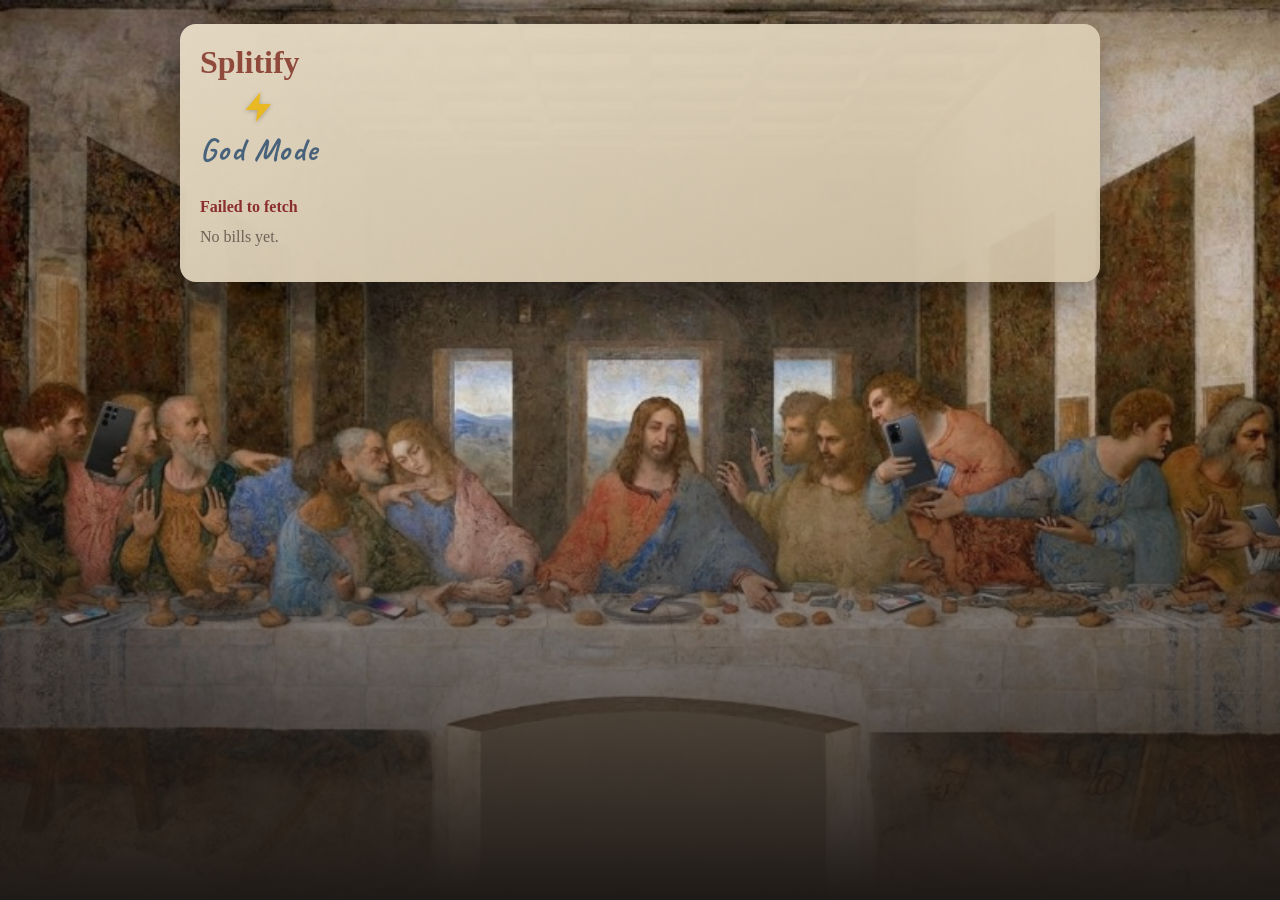
==== admin.html @ da6b7ed6 "god mode added" ====
<!DOCTYPE html>
<html lang="en">
<head>
  <meta charset="UTF-8">
  <meta name="viewport" content="width=device-width, initial-scale=1.0">
  <title>Splitify Admin</title>
  <link rel="preconnect" href="https://fonts.googleapis.com">
  <link rel="preconnect" href="https://fonts.gstatic.com" crossorigin>
  <link href="https://fonts.googleapis.com/css2?family=Caveat:wght@400;700&display=swap" rel="stylesheet">
  <link rel="stylesheet" href="assets/css/style.css">
</head>
<body>
  <div id="app" class="app app--admin">
    <div id="admin-root"></div>
  </div>
  <script src="assets/js/config/sheets-config.js"></script>
  <script src="assets/js/utils/working-indicator.js"></script>
  <script src="assets/js/utils/api.js"></script>
  <script src="assets/js/utils/formatters.js"></script>
  <script src="assets/js/pages/admin.js"></script>
  <script>
    (function () {
      if (typeof SplitifyAdminPage !== 'undefined') {
        SplitifyAdminPage.init(document.getElementById('admin-root'));
      }
    })();
  </script>
</body>
</html>
---- assets/css/style.css ----
:root {
  --bg: #1f1a17;
  --paper: #e8dcc6;
  --paper-dark: #d0c2a7;
  --accent: #8f4a3c;
  --accent-2: #49627b;
  --text: #2b2118;
  --muted: #6d6255;
  --error: #8b2e2e;
}

* { box-sizing: border-box; }
body {
  margin: 0;
  font-family: Georgia, "Times New Roman", serif;
  background: var(--bg);
  color: var(--text);
}

.app { min-height: 100vh; position: relative; padding: 24px 16px; }

/* Bill, uploader & admin: full-width mural background, soft fade into page bg at bottom */
.app--bill::before,
.app--uploader::before,
.app--admin::before {
  content: "";
  position: fixed;
  inset: 0;
  z-index: 0;
  pointer-events: none;
  background-image:
    linear-gradient(
      180deg,
      rgba(31, 26, 23, 0) 0%,
      rgba(31, 26, 23, 0) 38%,
      rgba(31, 26, 23, 0.55) 72%,
      var(--bg) 100%
    ),
    url("../images/last%20SupperMobiles.png");
  background-size: cover, cover;
  background-position: center top, center top;
  background-repeat: no-repeat;
}
.app--bill > *,
.app--uploader > *,
.app--admin > * {
  position: relative;
  z-index: 1;
}

/* Far Side–style handwritten caption (bill + uploader) */
.app--bill .bill-cartoon-caption,
.app--uploader .uploader-cartoon-caption {
  position: fixed;
  left: 50%;
  bottom: 18%;
  z-index: 0;
  width: min(36rem, calc(100% - 28px));
  margin: 0;
  padding: 0 14px;
  font-family: "Caveat", cursive;
  font-weight: 700;
  font-size: clamp(1.35rem, 3.2vw, 1.75rem);
  line-height: 1.4;
  text-align: center;
  color: rgba(250, 245, 232, 0.96);
  text-shadow:
    0 0 1px rgba(0, 0, 0, 0.5),
    0 2px 8px rgba(0, 0, 0, 0.35);
  transform: translateX(-50%) rotate(-0.6deg);
  letter-spacing: 0.03em;
}

/* Uploader: camera vs gallery (same pattern as theConfessional poweruser) */
.uploader-upload-actions {
  margin-top: 4px;
}
.uploader-source-picker {
  margin-top: 14px;
}
.uploader-source-picker__hint {
  margin: 0 0 10px;
  font-size: 14px;
  color: var(--muted);
  font-weight: 600;
}
.uploader-upload-buttons {
  display: flex;
  flex-wrap: wrap;
  gap: 10px;
  align-items: center;
}
.uploader-file-input {
  position: absolute;
  width: 0.1px;
  height: 0.1px;
  opacity: 0;
  overflow: hidden;
  z-index: -1;
}
.uploader-pick-btn {
  display: inline-flex;
  align-items: center;
  gap: 8px;
  padding: 10px 14px;
  border-radius: 10px;
  font-size: 15px;
  font-family: Georgia, "Times New Roman", serif;
  font-weight: 600;
  cursor: pointer;
  border: 0;
  color: #fff;
  text-decoration: none;
}
.uploader-pick-btn--camera {
  background: var(--accent);
}
.uploader-pick-btn--camera:hover {
  filter: brightness(1.06);
}
.uploader-pick-btn--gallery {
  background: var(--accent-2);
}
.uploader-pick-btn--gallery:hover {
  filter: brightness(1.06);
}
.uploader-pick-btn__icon {
  display: inline-flex;
  flex-shrink: 0;
}
.uploader-pick-btn__icon svg {
  width: 22px;
  height: 22px;
  vertical-align: middle;
}
.uploader-pick-btn__text {
  white-space: nowrap;
}

.smoke-bg {
  position: fixed;
  inset: 0;
  background:
    radial-gradient(circle at 10% 15%, rgba(194, 170, 136, 0.15), transparent 40%),
    radial-gradient(circle at 80% 20%, rgba(112, 70, 52, 0.18), transparent 45%),
    radial-gradient(circle at 50% 90%, rgba(73, 98, 123, 0.16), transparent 50%),
    linear-gradient(180deg, #25201c, #171311);
  filter: saturate(0.9);
  z-index: 0;
}

.panel {
  position: relative;
  z-index: 1;
  margin: 0 auto;
  max-width: 760px;
  background: linear-gradient(160deg, rgba(232, 220, 198, 0.96), rgba(208, 194, 167, 0.94));
  border-radius: 16px;
  padding: 20px;
  box-shadow: 0 20px 40px rgba(0, 0, 0, 0.35);
}
.panel--wide { max-width: 920px; }

/* Admin: Splitify left; bolt + God Mode centered under title (wrap width = max(title, subtitle)) */
.admin-title-block {
  display: inline-block;
  width: fit-content;
  max-width: 100%;
  vertical-align: top;
  margin-bottom: 16px;
}
.admin-title-block h1 {
  margin-bottom: 8px;
}
.admin-god-mode-wrap {
  display: flex;
  justify-content: center;
  width: 100%;
  margin: 0;
}
.admin-god-mode {
  display: flex;
  flex-direction: column;
  align-items: center;
  gap: 4px;
  margin: 0;
}
.admin-god-mode__icon {
  color: #e8b923;
  filter: drop-shadow(0 1px 2px rgba(0, 0, 0, 0.25));
}
.admin-god-mode__icon svg {
  display: block;
  width: 36px;
  height: 36px;
}
.admin-god-mode__label {
  margin: 0;
  font-family: "Caveat", cursive;
  font-weight: 700;
  font-size: clamp(1.5rem, 4vw, 2rem);
  color: var(--accent-2);
  letter-spacing: 0.04em;
}

.admin-bill-list {
  list-style: none;
  margin: 0;
  padding: 0;
  display: flex;
  flex-direction: column;
  gap: 10px;
}
.admin-bill-row {
  display: flex;
  align-items: stretch;
  gap: 12px;
  padding: 12px 14px;
  border-radius: 12px;
  background: rgba(255, 255, 255, 0.35);
  border: 1px solid rgba(43, 33, 24, 0.12);
  cursor: pointer;
  text-align: left;
  transition: background 0.15s ease, box-shadow 0.15s ease;
}
.admin-bill-row:hover {
  background: rgba(255, 255, 255, 0.5);
  box-shadow: 0 4px 12px rgba(0, 0, 0, 0.08);
}
.admin-bill-row__main {
  flex: 1;
  min-width: 0;
}
.admin-bill-row__top {
  display: flex;
  justify-content: space-between;
  align-items: baseline;
  gap: 12px;
  margin-bottom: 6px;
}
.admin-bill-row__venue {
  font-weight: 700;
  font-size: 1.05rem;
  margin: 0;
  color: var(--text);
  flex: 1;
  min-width: 0;
  overflow: hidden;
  text-overflow: ellipsis;
  white-space: nowrap;
}
.admin-bill-row__bill-date {
  flex-shrink: 0;
  font-size: 0.9375rem;
  font-weight: 600;
  color: var(--muted);
  white-space: nowrap;
}
.admin-bill-row__meta {
  margin: 0;
  font-size: 13px;
  color: var(--muted);
  line-height: 1.45;
}
.admin-bill-row__delete {
  flex-shrink: 0;
  align-self: center;
  padding: 8px 12px;
  border-radius: 10px;
  border: 0;
  font-size: 14px;
  font-family: Georgia, "Times New Roman", serif;
  font-weight: 600;
  cursor: pointer;
  background: rgba(139, 46, 46, 0.15);
  color: var(--error);
}
.admin-bill-row__delete:hover {
  background: rgba(139, 46, 46, 0.28);
}

h1, h2, h3 { margin: 0 0 12px; }
h1 { color: var(--accent); }
.muted { color: var(--muted); margin-top: 0; }

.bill-meta-header {
  display: flex;
  justify-content: space-between;
  align-items: baseline;
  margin: 0 0 12px;
  gap: 8px;
}
.bill-venue-name {
  font-weight: 600;
  font-size: 1rem;
}
.bill-venue-name--loading {
  color: var(--muted);
  font-weight: 400;
}
.bill-venue-name--empty {
  display: none;
}
.bill-date {
  color: var(--muted);
  font-size: 0.875rem;
  white-space: nowrap;
  flex-shrink: 0;
}

.btn, .tab, .share-link {
  border: 0;
  border-radius: 10px;
  padding: 10px 14px;
  font-size: 15px;
}
.btn {
  display: inline-block;
  background: var(--accent);
  color: #fff;
  cursor: pointer;
  text-decoration: none;
}
.btn--secondary { background: var(--accent-2); }
.btn--full { display: block; width: 100%; text-align: center; margin-top: 4px; }
.btn:disabled { opacity: 0.45; cursor: not-allowed; }

/* Submit button progress bar */
.submit-btn--progress {
  position: relative;
  overflow: hidden;
  opacity: 1 !important;
  cursor: default;
}
.submit-btn__label {
  position: relative;
  z-index: 1;
}
.submit-btn__bar {
  position: absolute;
  inset: 0;
  width: 0;
  background: rgba(255, 255, 255, 0.22);
  transition: width 5s linear;
  pointer-events: none;
  border-radius: inherit;
}

/* Claims success overlay */
.claims-success-overlay {
  position: fixed;
  inset: 0;
  z-index: 1100;
  display: flex;
  align-items: center;
  justify-content: center;
  background: rgba(31, 26, 23, 0.62);
  pointer-events: none;
}
.claims-success-overlay__text {
  font-family: "Caveat", cursive;
  font-weight: 700;
  font-size: clamp(2rem, 6vw, 3rem);
  color: #7adbb8;
  text-align: center;
  text-shadow: 0 2px 14px rgba(0, 0, 0, 0.55);
  padding: 0 24px;
}
.button-row { display: flex; gap: 10px; flex-wrap: wrap; margin-top: 10px; }

.status { margin: 12px 0; color: var(--muted); }
.status--error { color: var(--error); font-weight: 600; }

.card {
  background: rgba(255, 255, 255, 0.45);
  border-radius: 12px;
  padding: 14px;
  margin: 12px 0;
}

.hidden-input { display: none; }
.text-input {
  width: 100%;
  padding: 10px 11px;
  border-radius: 9px;
  border: 1px solid rgba(0, 0, 0, 0.2);
  margin-bottom: 12px;
  font-size: 15px;
}
.text-input--narrow { margin-bottom: 0; }
.field-label { font-weight: 700; display: block; margin: 8px 0 6px; }
.tip-stack { display: grid; gap: 8px; margin-bottom: 12px; }
.tip-inline {
  display: grid;
  grid-template-columns: minmax(0, 1fr) auto;
  gap: 10px;
  align-items: center;
}
.tip-inline--narrow {
  grid-template-columns: 180px auto;
}
.tip-pct {
  min-width: 52px;
  text-align: right;
  color: var(--muted);
  font-weight: 700;
}
.total-stepper {
  display: grid;
  grid-template-columns: 44px minmax(0, 1fr) 44px;
  gap: 8px;
  align-items: center;
}
.total-stepper--narrow {
  grid-template-columns: 44px 180px 44px;
  width: fit-content;
}
.verify-money-input {
  width: 180px;
  margin-bottom: 0;
}
.step-btn {
  height: 42px;
  border: 1px solid rgba(0, 0, 0, 0.2);
  border-radius: 9px;
  background: rgba(255, 255, 255, 0.55);
  color: var(--text);
  font-size: 22px;
  line-height: 1;
  cursor: pointer;
}
.step-btn:disabled {
  opacity: 0.45;
  cursor: not-allowed;
}
.flash-bold {
  font-weight: 800 !important;
  transition: font-weight 0.2s ease;
}
.share-link {
  display: block;
  background: rgba(73, 98, 123, 0.15);
  color: #16202c;
  overflow-wrap: anywhere;
}

.tabs { display: flex; gap: 8px; margin: 8px 0 14px; align-items: center; flex-wrap: wrap; }

/* Bill image: receipt icon in the tabs row, right-aligned to match Make a claim */
.bill-image-fab {
  margin-left: auto;
  display: inline-flex;
  flex-direction: column;
  align-items: center;
  padding: 6px 8px;
  margin-top: 0;
  font: inherit;
  cursor: pointer;
  border: none;
  border-radius: 10px;
  background: rgba(255, 255, 255, 0.5);
  box-shadow: 0 1px 3px rgba(0, 0, 0, 0.12);
  transition: transform 0.15s ease, box-shadow 0.15s ease;
}
.bill-image-fab:hover {
  transform: translateY(-1px);
  box-shadow: 0 3px 8px rgba(0, 0, 0, 0.15);
}
.bill-image-fab__receipt {
  width: 2.75rem;
  height: 3.5rem;
  background: linear-gradient(180deg, #fefce8 0%, #fef9c3 50%, #fef3c7 100%);
  border: 1px solid #c4b8a4;
  border-radius: 3px;
  box-shadow:
    0 1px 2px rgba(0, 0, 0, 0.1),
    inset 0 0 0 1px rgba(255, 255, 255, 0.5);
  position: relative;
  display: block;
}
.bill-image-fab__receipt::before {
  content: '';
  position: absolute;
  top: 0.4rem;
  left: 0.45rem;
  right: 0.45rem;
  height: 0.12rem;
  background: repeating-linear-gradient(90deg, #a8a29e 0, #a8a29e 2px, transparent 2px, transparent 4px);
}
.bill-image-fab__receipt::after {
  content: '';
  position: absolute;
  bottom: 0.45rem;
  left: 0.5rem;
  right: 0.5rem;
  height: 0.18rem;
  background: #a8a29e;
  border-radius: 1px;
}

.tab { background: #c6b499; color: #34271d; cursor: pointer; }
.tab--active { background: var(--accent-2); color: #fff; }
.claim-entry-row {
  display: flex;
  align-items: flex-end;
  gap: 10px;
  margin-bottom: 4px;
}
.claim-name-mount {
  flex: 1 1 auto;
  max-width: 220px;
  min-width: 110px;
}
.claim-name-mount .text-input { margin-bottom: 0; }
.claim-entry-row__action { margin-left: auto; }

.bill-tools {
  display: flex;
  justify-content: space-between;
  align-items: center;
  gap: 10px;
  margin: 6px 0 12px;
}
.icon-btn {
  width: 42px;
  height: 42px;
  border-radius: 10px;
  border: 1px solid rgba(0, 0, 0, 0.2);
  background: rgba(255, 255, 255, 0.55);
  color: #2f241a;
  display: inline-flex;
  align-items: center;
  justify-content: center;
  cursor: pointer;
}
.icon-btn svg {
  width: 22px;
  height: 22px;
  stroke: currentColor;
  fill: none;
  stroke-width: 2;
  stroke-linecap: round;
  stroke-linejoin: round;
}

.product-row {
  border: 1px solid rgba(0, 0, 0, 0.12);
  border-radius: 10px;
  padding: 10px;
  margin-bottom: 10px;
  background: rgba(255, 255, 255, 0.34);
  min-width: 0;
}
.product-row__title { font-weight: 700; margin-bottom: 8px; }
/* Horizontal scroll for slot buttons (theConfessional-style strip) */
.product-row__strip-wrap {
  overflow-x: auto;
  -webkit-overflow-scrolling: touch;
  scrollbar-width: thin;
  margin: 0 -4px;
  padding: 0 4px 6px;
}
.product-row__chips {
  display: flex;
  flex-wrap: nowrap;
  gap: 1rem;
  align-items: center;
  min-width: min-content;
  padding-bottom: 2px;
}
.claims-slot-btn {
  width: 4rem;
  height: 4rem;
  min-width: 4rem;
  min-height: 4rem;
  flex-shrink: 0;
  border-radius: 12px;
  border: 3px solid rgba(0, 0, 0, 0.18);
  background: rgba(255, 255, 255, 0.55);
  color: #4b3b2a;
  display: inline-flex;
  align-items: center;
  justify-content: center;
  position: relative;
  overflow: hidden;
  cursor: pointer;
  box-sizing: border-box;
}
.claims-slot-btn__img {
  max-width: 90%;
  max-height: 90%;
  width: auto;
  height: auto;
  object-fit: contain;
  display: block;
}
@media (min-width: 640px) {
  .claims-slot-btn {
    width: 4.5rem;
    height: 4.5rem;
    min-width: 4.5rem;
    min-height: 4.5rem;
  }
}
.claims-slot-btn.available { opacity: 0.55; }
.claims-slot-btn.claimed-by-me {
  opacity: 1;
  background: rgba(73, 98, 123, 0.22);
  border-color: rgba(73, 98, 123, 0.8);
  color: #1d3245;
}
.claims-slot-btn.claimed-by-me .claims-slot-btn__img {
  filter: saturate(1.15) contrast(1.05);
}
.claims-slot-btn__tick {
  position: absolute;
  right: 4px;
  bottom: 4px;
  width: 18px;
  height: 18px;
  border-radius: 999px;
  background: #2e6d54;
  color: #fff;
  display: inline-flex;
  align-items: center;
  justify-content: center;
}
.claims-slot-btn__tick svg {
  width: 13px;
  height: 13px;
  stroke: currentColor;
  fill: none;
  stroke-width: 3;
  stroke-linecap: round;
  stroke-linejoin: round;
}
.claims-slot-btn.claimed-by-other {
  opacity: 0.35;
  filter: grayscale(1);
  cursor: pointer;
}

.summary-tab-bar {
  display: flex;
  justify-content: space-between;
  align-items: flex-end;
  margin-bottom: 0;
}
.summary-tab-headings {
  display: flex;
  gap: 0;
}
.summary-tab-heading {
  border: 1px solid rgba(0, 0, 0, 0.15);
  border-bottom: none;
  border-radius: 8px 8px 0 0;
  padding: 7px 18px;
  font-size: 14px;
  font-weight: 600;
  font-family: inherit;
  background: rgba(0, 0, 0, 0.06);
  color: var(--muted);
  cursor: pointer;
  position: relative;
  top: 1px;
}
.summary-tab-heading + .summary-tab-heading { margin-left: -1px; }
.summary-tab-heading--active {
  background: rgba(255, 255, 255, 0.45);
  color: var(--text);
  z-index: 1;
}

.summary-grid { display: grid; grid-template-columns: 1fr; gap: 10px; }
.summary-grid--byuser .summary-card:first-child { border-radius: 0 12px 12px 12px; }
.summary-grid--byitem .summary-card:first-child { border-radius: 12px 0 12px 12px; }
.summary-card {
  background: rgba(255, 255, 255, 0.4);
  border-radius: 12px;
  padding: 12px;
}
.summary-list { list-style: none; padding: 0; margin: 0; }
.summary-list li {
  display: flex;
  justify-content: space-between;
  gap: 8px;
  padding: 8px 0;
  border-bottom: 1px dashed rgba(0, 0, 0, 0.15);
}
.summary-list li:last-child { border-bottom: 0; }
.summary-item-row { align-items: flex-start; }
.summary-item-row__left { display: grid; gap: 4px; }
.summary-user-row {
  flex-direction: column;
  align-items: stretch;
  gap: 0;
}
.summary-user-header {
  display: flex;
  align-items: baseline;
  gap: 8px;
  width: 100%;
}
.summary-user-header__tip {
  margin-left: auto;
  white-space: nowrap;
  flex-shrink: 0;
}
.summary-user-product {
  display: flex;
  justify-content: space-between;
  gap: 8px;
  width: 100%;
  font-size: 13px;
  color: var(--muted);
  padding: 3px 0 0 10px;
}
.summary-item-main { font-weight: 700; }
.summary-subline {
  font-size: 14px;
  color: var(--muted);
}
.summary-card--unclaimed {
  background: rgba(155, 53, 42, 0.08);
  border: 1px solid rgba(155, 53, 42, 0.2);
}
.summary-item-main--unclaimed {
  color: #7a2318;
  font-style: italic;
}
.summary-subline--unclaimed {
  color: #6e160d;
  font-weight: 700;
  background: rgba(155, 53, 42, 0.14);
  border-radius: 8px;
  padding: 2px 8px;
  width: fit-content;
}
.summary-view-bill {
  display: inline-flex;
  align-items: center;
  gap: 8px;
  font-weight: 700;
}
.summary-view-bill--btn {
  border: 0;
  background: none;
  padding: 0;
  font: inherit;
  color: inherit;
  cursor: pointer;
  text-decoration: underline;
  text-underline-offset: 3px;
}

.claims-bill-lightbox {
  position: fixed;
  inset: 0;
  z-index: 1000;
  background: rgba(0, 0, 0, 0.72);
  display: flex;
  align-items: center;
  justify-content: center;
  padding: 16px;
}
.claims-bill-lightbox__content {
  position: relative;
  width: min(980px, 96vw);
  max-height: 92vh;
  background: rgba(24, 20, 17, 0.95);
  border-radius: 14px;
  padding: 40px 12px 12px;
  overflow: auto;
}
.claims-bill-lightbox__close {
  position: absolute;
  top: 8px;
  right: 10px;
  width: 32px;
  height: 32px;
  border: 0;
  border-radius: 999px;
  background: rgba(255, 255, 255, 0.2);
  color: #fff;
  font-size: 24px;
  line-height: 1;
  cursor: pointer;
}
.claims-bill-lightbox__loading {
  color: #e7ddcc;
  text-align: center;
  padding: 20px;
}
.claims-bill-lightbox__img {
  width: 100%;
  height: auto;
  border-radius: 10px;
  display: block;
}

/* Brief message pattern: see .cursor/rules/brief-message.mdc */
.brief-message {
  position: fixed;
  z-index: 600;
  transform: translate(-50%, -50%);
  padding: 7px 16px;
  background: rgba(24, 20, 17, 0.93);
  color: #efe6d4;
  border-radius: 999px;
  font-size: 14px;
  font-weight: 600;
  white-space: nowrap;
  max-width: min(92vw, 18rem);
  overflow: hidden;
  text-overflow: ellipsis;
  pointer-events: none;
  box-shadow: 0 4px 14px rgba(0, 0, 0, 0.35);
}
.brief-message--above { transform: translate(-50%, -100%); }
.brief-message--below { transform: translate(-50%, 0); }

.working-indicator {
  position: fixed;
  inset: 0;
  z-index: 1200;
  background: rgba(0, 0, 0, 0.28);
  display: flex;
  align-items: center;
  justify-content: center;
}
.working-indicator.hidden { display: none; }
.working-indicator__panel {
  display: inline-flex;
  align-items: center;
  gap: 10px;
  background: rgba(24, 20, 17, 0.92);
  color: #efe6d4;
  border-radius: 999px;
  padding: 10px 16px;
  box-shadow: 0 10px 24px rgba(0, 0, 0, 0.35);
}
.working-indicator__spinner {
  width: 16px;
  height: 16px;
  border-radius: 999px;
  border: 2px solid rgba(239, 230, 212, 0.3);
  border-top-color: #efe6d4;
  animation: splitify-spin 0.8s linear infinite;
}
@keyframes splitify-spin {
  to { transform: rotate(360deg); }
}

@media (min-width: 700px) {
  .summary-grid { grid-template-columns: 1fr 1fr; }
}
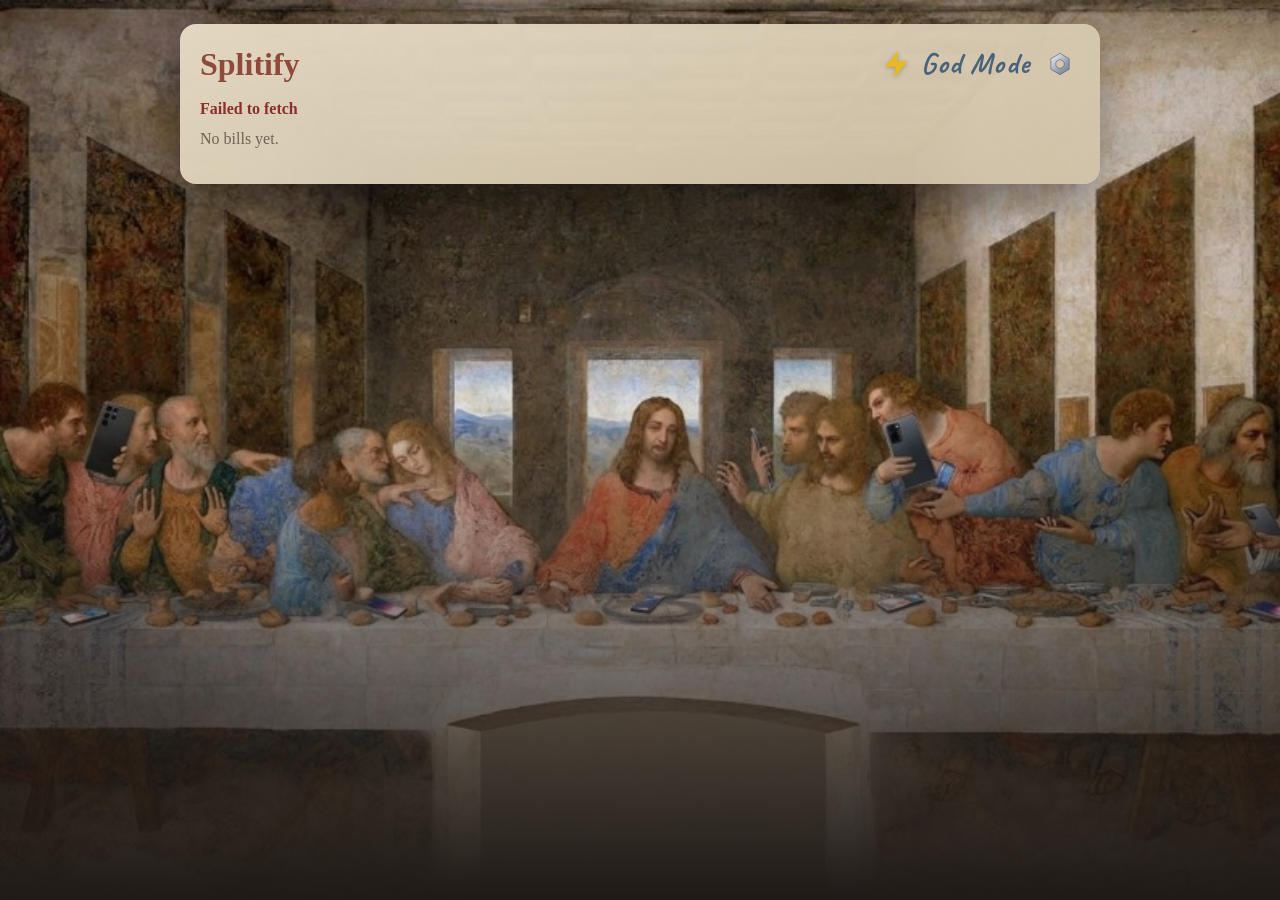
==== commit 54f660e8: "Add client asset cache-busting and a commit rule to bump it. Query-string versions on HTML/CSS loads" ====
--- a/admin.html
+++ b/admin.html
@@ -7,17 +7,18 @@
   <link rel="preconnect" href="https://fonts.googleapis.com">
   <link rel="preconnect" href="https://fonts.gstatic.com" crossorigin>
   <link href="https://fonts.googleapis.com/css2?family=Caveat:wght@400;700&display=swap" rel="stylesheet">
-  <link rel="stylesheet" href="assets/css/style.css">
+  <!-- bump assets/asset-version.js + all ?v= when shipping client changes -->
+  <link rel="stylesheet" href="assets/css/style.css?v=20261106c">
 </head>
 <body>
   <div id="app" class="app app--admin">
     <div id="admin-root"></div>
   </div>
-  <script src="assets/js/config/sheets-config.js"></script>
-  <script src="assets/js/utils/working-indicator.js"></script>
-  <script src="assets/js/utils/api.js"></script>
-  <script src="assets/js/utils/formatters.js"></script>
-  <script src="assets/js/pages/admin.js"></script>
+  <script src="assets/js/config/sheets-config.js?v=20261106c"></script>
+  <script src="assets/js/utils/working-indicator.js?v=20261106c"></script>
+  <script src="assets/js/utils/api.js?v=20261106c"></script>
+  <script src="assets/js/utils/formatters.js?v=20261106c"></script>
+  <script src="assets/js/pages/admin.js?v=20261106c"></script>
   <script>
     (function () {
       if (typeof SplitifyAdminPage !== 'undefined') {
--- a/assets/css/style.css
+++ b/assets/css/style.css
@@ -18,6 +18,19 @@
 }
 
 .app { min-height: 100vh; position: relative; padding: 24px 16px; }
+
+.splitify-attribution {
+  margin: 2rem auto 0;
+  max-width: 40rem;
+  font-size: 11px;
+  line-height: 1.4;
+  color: rgba(47, 36, 26, 0.65);
+  text-align: center;
+}
+.splitify-attribution a {
+  color: rgba(47, 36, 26, 0.85);
+  text-decoration: underline;
+}
 
 /* Bill, uploader & admin: full-width mural background, soft fade into page bg at bottom */
 .app--bill::before,
@@ -75,6 +88,15 @@
 .uploader-upload-actions {
   margin-top: 4px;
 }
+.uploader-scan-row {
+  display: flex;
+  flex-direction: row;
+  align-items: center;
+  justify-content: space-between;
+  flex-wrap: wrap;
+  gap: 10px;
+  width: 100%;
+}
 .uploader-source-picker {
   margin-top: 14px;
 }
@@ -161,46 +183,154 @@
 }
 .panel--wide { max-width: 920px; }
 
-/* Admin: Splitify left; bolt + God Mode centered under title (wrap width = max(title, subtitle)) */
-.admin-title-block {
-  display: inline-block;
-  width: fit-content;
-  max-width: 100%;
-  vertical-align: top;
+/* Admin: Splitify left; lightning + God Mode on same row, right */
+.admin-title-row {
+  display: flex;
+  flex-direction: row;
+  align-items: center;
+  justify-content: space-between;
+  gap: 12px;
   margin-bottom: 16px;
-}
-.admin-title-block h1 {
-  margin-bottom: 8px;
-}
-.admin-god-mode-wrap {
-  display: flex;
-  justify-content: center;
-  width: 100%;
+  flex-wrap: wrap;
+}
+.admin-title-row h1 {
   margin: 0;
+  flex-shrink: 0;
 }
 .admin-god-mode {
   display: flex;
-  flex-direction: column;
-  align-items: center;
-  gap: 4px;
+  flex-direction: row;
+  align-items: center;
+  gap: 8px;
   margin: 0;
+  flex-shrink: 0;
 }
 .admin-god-mode__icon {
   color: #e8b923;
   filter: drop-shadow(0 1px 2px rgba(0, 0, 0, 0.25));
+  flex-shrink: 0;
 }
 .admin-god-mode__icon svg {
   display: block;
-  width: 36px;
-  height: 36px;
+  width: 32px;
+  height: 32px;
 }
 .admin-god-mode__label {
   margin: 0;
   font-family: "Caveat", cursive;
   font-weight: 700;
-  font-size: clamp(1.5rem, 4vw, 2rem);
+  font-size: clamp(1.35rem, 3.5vw, 1.85rem);
   color: var(--accent-2);
   letter-spacing: 0.04em;
+  line-height: 1;
+  white-space: nowrap;
+}
+
+.admin-title-actions {
+  display: flex;
+  flex-direction: row;
+  align-items: center;
+  gap: 10px;
+  flex-shrink: 0;
+}
+.admin-settings-btn {
+  flex-shrink: 0;
+  display: flex;
+  align-items: center;
+  justify-content: center;
+  padding: 6px;
+  border: 0;
+  border-radius: 10px;
+  background: transparent;
+  color: var(--muted);
+  cursor: pointer;
+  line-height: 0;
+  transition: background 0.15s ease, color 0.15s ease;
+}
+.admin-settings-btn:hover {
+  background: rgba(43, 33, 24, 0.08);
+  color: var(--text);
+}
+.admin-settings-btn:hover svg {
+  filter: brightness(1.08) drop-shadow(0 1px 2px rgba(0, 0, 0, 0.2));
+}
+.admin-settings-btn:focus-visible {
+  outline: 2px solid var(--accent);
+  outline-offset: 2px;
+}
+.admin-settings-btn svg {
+  display: block;
+}
+
+/* Admin settings: native dialog (same open/closed pattern as help-strip) */
+.admin-settings-dialog {
+  display: none;
+  position: fixed;
+  margin: 0;
+  padding: 0;
+  border: none;
+  border-radius: 14px;
+  background: transparent;
+  color: var(--text);
+  box-sizing: border-box;
+  z-index: 1400;
+  max-width: calc(100vw - 24px);
+  width: min(420px, 100%);
+}
+.admin-settings-dialog[open] {
+  display: block;
+}
+.admin-settings-dialog::backdrop {
+  background: rgba(12, 10, 9, 0.55);
+}
+.admin-settings-dialog__inner {
+  background: var(--paper);
+  border-radius: 14px;
+  box-shadow: 0 24px 56px rgba(0, 0, 0, 0.45);
+  overflow: hidden;
+}
+.admin-settings-dialog__header {
+  display: flex;
+  align-items: center;
+  justify-content: space-between;
+  gap: 12px;
+  padding: 14px 16px 12px;
+  border-bottom: 1px solid var(--paper-dark);
+  background: linear-gradient(180deg, var(--paper) 0%, var(--paper-dark) 100%);
+}
+.admin-settings-dialog__title {
+  margin: 0;
+  font-size: 1.25rem;
+  font-weight: 700;
+  font-family: Georgia, "Times New Roman", serif;
+}
+.admin-settings-dialog__body {
+  padding: 16px;
+}
+.admin-settings-label {
+  display: block;
+  font-size: 0.9375rem;
+  font-weight: 600;
+  margin: 0 0 8px;
+  color: var(--text);
+}
+.admin-settings-select {
+  width: 100%;
+  box-sizing: border-box;
+  padding: 10px 12px;
+  border-radius: 10px;
+  border: 1px solid rgba(43, 33, 24, 0.2);
+  font-size: 15px;
+  font-family: Georgia, "Times New Roman", serif;
+  background: rgba(255, 255, 255, 0.65);
+  color: var(--text);
+}
+.admin-settings-dialog__footer {
+  display: flex;
+  flex-wrap: wrap;
+  justify-content: flex-end;
+  gap: 10px;
+  padding: 12px 16px 16px;
 }
 
 .admin-bill-list {
@@ -341,7 +471,7 @@
   inset: 0;
   width: 0;
   background: rgba(255, 255, 255, 0.22);
-  transition: width 5s linear;
+  transition: width 1s linear;
   pointer-events: none;
   border-radius: inherit;
 }
@@ -390,6 +520,13 @@
 .text-input--narrow { margin-bottom: 0; }
 .field-label { font-weight: 700; display: block; margin: 8px 0 6px; }
 .tip-stack { display: grid; gap: 8px; margin-bottom: 12px; }
+/* Verify step: larger Tip / Total labels and % readout; inputs unchanged */
+.verify-tip-stack > .field-label {
+  font-size: 1.2rem;
+}
+.verify-tip-stack .tip-pct {
+  font-size: 1.35rem;
+}
 .tip-inline {
   display: grid;
   grid-template-columns: minmax(0, 1fr) auto;
@@ -419,6 +556,60 @@
   width: 180px;
   margin-bottom: 0;
 }
+
+/* Uploader verify: venue + date row; finalize / scan-again row */
+.uploader-verify-meta-row {
+  display: flex;
+  justify-content: space-between;
+  align-items: baseline;
+  gap: 12px;
+  margin: 0 0 10px;
+}
+.uploader-verify-venue {
+  font-weight: 700;
+  font-size: 1.05rem;
+  color: var(--text);
+  flex: 1;
+  min-width: 0;
+  overflow: hidden;
+  text-overflow: ellipsis;
+  white-space: nowrap;
+}
+.uploader-verify-bill-date {
+  flex-shrink: 0;
+  font-size: 0.9375rem;
+  font-weight: 600;
+  color: var(--muted);
+  white-space: nowrap;
+}
+.verify-actions-row {
+  display: flex;
+  flex-wrap: wrap;
+  align-items: center;
+  justify-content: space-between;
+  gap: 10px;
+  margin-top: 4px;
+}
+.verify-actions-row .btn {
+  flex: 1 1 auto;
+  min-width: min(160px, 100%);
+  text-align: center;
+}
+.verify-actions-row .btn--secondary {
+  flex: 1 1 auto;
+}
+.uploader-bill-created-title {
+  margin: 8px 0 6px;
+  font-size: 1.2rem;
+  font-weight: 700;
+  color: var(--text);
+  font-family: Georgia, "Times New Roman", serif;
+}
+#verify-lower .share-link {
+  margin-top: 6px;
+  margin-bottom: 4px;
+}
+
 .step-btn {
   height: 42px;
   border: 1px solid rgba(0, 0, 0, 0.2);
@@ -433,9 +624,14 @@
   opacity: 0.45;
   cursor: not-allowed;
 }
+/* Thicker look without changing font-weight (avoids verify row reflow / flicker) */
 .flash-bold {
-  font-weight: 800 !important;
-  transition: font-weight 0.2s ease;
+  text-shadow:
+    0.5px 0 0 currentColor,
+    -0.5px 0 0 currentColor,
+    0 0.35px 0 currentColor,
+    0 -0.35px 0 currentColor;
+  transition: text-shadow 0.2s ease;
 }
 .share-link {
   display: block;
@@ -568,11 +764,27 @@
   min-width: min-content;
   padding-bottom: 2px;
 }
-.claims-slot-btn {
+.claims-slot {
+  position: relative;
+  flex-shrink: 0;
   width: 4rem;
   height: 4rem;
   min-width: 4rem;
   min-height: 4rem;
+}
+@media (min-width: 640px) {
+  .claims-slot {
+    width: 4.5rem;
+    height: 4.5rem;
+    min-width: 4.5rem;
+    min-height: 4.5rem;
+  }
+}
+.claims-slot-btn {
+  width: 100%;
+  height: 100%;
+  min-width: 0;
+  min-height: 0;
   flex-shrink: 0;
   border-radius: 12px;
   border: 3px solid rgba(0, 0, 0, 0.18);
@@ -585,6 +797,11 @@
   overflow: hidden;
   cursor: pointer;
   box-sizing: border-box;
+  -webkit-touch-callout: none;
+  -webkit-user-select: none;
+  user-select: none;
+  touch-action: manipulation;
+  padding: 0;
 }
 .claims-slot-btn__img {
   max-width: 90%;
@@ -593,14 +810,49 @@
   height: auto;
   object-fit: contain;
   display: block;
-}
-@media (min-width: 640px) {
-  .claims-slot-btn {
-    width: 4.5rem;
-    height: 4.5rem;
-    min-width: 4.5rem;
-    min-height: 4.5rem;
-  }
+  pointer-events: none;
+  -webkit-touch-callout: none;
+  -webkit-user-select: none;
+  user-select: none;
+}
+.claims-slot-share {
+  position: absolute;
+  top: 2px;
+  right: 2px;
+  z-index: 2;
+  width: 20px;
+  height: 20px;
+  min-width: 20px;
+  min-height: 20px;
+  padding: 0;
+  border: none;
+  border-radius: 999px;
+  background: rgba(29, 50, 69, 0.88);
+  color: #fff;
+  display: inline-flex;
+  align-items: center;
+  justify-content: center;
+  cursor: pointer;
+  box-shadow: 0 1px 2px rgba(0, 0, 0, 0.25);
+  -webkit-touch-callout: none;
+  -webkit-user-select: none;
+  user-select: none;
+  touch-action: manipulation;
+}
+.claims-slot-share svg {
+  width: 12px;
+  height: 12px;
+  display: block;
+  pointer-events: none;
+}
+.claims-slot-share:active {
+  transform: scale(0.94);
+}
+.claims-slot.available .claims-slot-share {
+  background: rgba(29, 50, 69, 0.72);
+}
+.claims-slot.shared-by-other .claims-slot-share {
+  background: rgba(107, 114, 128, 0.95);
 }
 .claims-slot-btn.available { opacity: 0.55; }
 .claims-slot-btn.claimed-by-me {
@@ -638,6 +890,164 @@
   opacity: 0.35;
   filter: grayscale(1);
   cursor: pointer;
+}
+.claims-slot-btn.shared-by-me {
+  opacity: 1;
+  background: rgba(73, 98, 123, 0.22);
+  border-color: rgba(73, 98, 123, 0.8);
+  color: #1d3245;
+}
+.claims-slot-btn.shared-by-other {
+  opacity: 0.7;
+  filter: grayscale(0.35);
+  cursor: pointer;
+}
+.claims-slot-btn__pie {
+  position: absolute;
+  right: 4px;
+  bottom: 4px;
+  width: 18px;
+  height: 18px;
+  border-radius: 999px;
+  background: #2e6d54;
+  color: #fff;
+  display: inline-flex;
+  align-items: center;
+  justify-content: center;
+  overflow: hidden;
+}
+.claims-slot-btn__pie svg {
+  display: block;
+}
+.claims-slot-btn.shared-by-other .claims-slot-btn__pie {
+  background: #6b7280;
+}
+.claims-slot-btn__pie--fallback {
+  background: #2e6d54;
+}
+
+/* Share claim dialog */
+.share-claim-dialog {
+  display: none;
+  position: fixed;
+  margin: auto;
+  padding: 0;
+  border: none;
+  border-radius: 14px;
+  background: var(--paper, #f7f1e8);
+  color: var(--text, #2b241c);
+  box-shadow: 0 24px 56px rgba(0, 0, 0, 0.45);
+  box-sizing: border-box;
+  z-index: 1400;
+  width: min(92vw, 360px);
+  max-height: min(90vh, 640px);
+}
+.share-claim-dialog[open] {
+  display: flex;
+  flex-direction: column;
+  overflow: hidden;
+}
+.share-claim-dialog::backdrop {
+  background: rgba(12, 10, 9, 0.55);
+}
+.share-claim-dialog__inner {
+  display: flex;
+  flex-direction: column;
+  min-height: 0;
+  max-height: min(90vh, 640px);
+}
+.share-claim-dialog__header {
+  flex-shrink: 0;
+  display: flex;
+  align-items: center;
+  justify-content: space-between;
+  gap: 12px;
+  padding: 14px 16px 12px;
+  border-bottom: 1px solid rgba(0, 0, 0, 0.08);
+}
+.share-claim-dialog__title {
+  margin: 0;
+  font-size: 1.15rem;
+  font-weight: 700;
+}
+.share-claim-dialog__close {
+  border: none;
+  background: transparent;
+  font-size: 1.5rem;
+  line-height: 1;
+  cursor: pointer;
+  color: inherit;
+}
+.share-claim-dialog__body {
+  padding: 12px 16px 8px;
+  overflow: auto;
+}
+.share-claim-dialog__note {
+  margin: 0 0 10px;
+  font-size: 0.9rem;
+  opacity: 0.85;
+}
+.share-claim-dialog__count {
+  display: flex;
+  align-items: center;
+  justify-content: center;
+  gap: 12px;
+  margin-bottom: 8px;
+}
+.share-claim-dialog__count-label {
+  min-width: 7rem;
+  text-align: center;
+  font-weight: 600;
+}
+.share-claim-dialog__count-btn {
+  min-width: 2.5rem;
+  padding: 0.35rem 0.6rem;
+}
+.share-claim-dialog__pie-wrap {
+  display: flex;
+  justify-content: center;
+  padding: 4px 0 8px;
+  touch-action: manipulation;
+}
+.share-pie__portion {
+  cursor: pointer;
+}
+.share-pie__portion--other {
+  cursor: not-allowed;
+  pointer-events: none;
+}
+.share-pie__portion--other path {
+  stroke: #1f2937;
+  stroke-width: 2.5;
+  filter: grayscale(0.2);
+}
+.share-pie__claimed-initial {
+  fill: #fff;
+  font-size: 11px;
+  font-weight: 700;
+  font-family: Georgia, "Times New Roman", serif;
+  pointer-events: none;
+  user-select: none;
+}
+.share-pie__portion--mine path {
+  stroke: #1d3245;
+  stroke-width: 3;
+}
+.share-claim-dialog__summary {
+  text-align: center;
+  margin: 0 0 4px;
+}
+.share-claim-dialog__footer {
+  flex-shrink: 0;
+  display: flex;
+  flex-wrap: wrap;
+  justify-content: flex-end;
+  gap: 8px;
+  padding: 12px 16px 16px;
+  border-top: 1px solid rgba(0, 0, 0, 0.08);
+}
+.share-claim-dialog__clear {
+  margin-right: auto;
 }
 
 .summary-tab-bar {
@@ -798,26 +1208,20 @@
   display: block;
 }
 
-/* Brief message pattern: see .cursor/rules/brief-message.mdc */
-.brief-message {
-  position: fixed;
-  z-index: 600;
-  transform: translate(-50%, -50%);
-  padding: 7px 16px;
-  background: rgba(24, 20, 17, 0.93);
-  color: #efe6d4;
-  border-radius: 999px;
-  font-size: 14px;
-  font-weight: 600;
-  white-space: nowrap;
-  max-width: min(92vw, 18rem);
-  overflow: hidden;
-  text-overflow: ellipsis;
-  pointer-events: none;
-  box-shadow: 0 4px 14px rgba(0, 0, 0, 0.35);
-}
-.brief-message--above { transform: translate(-50%, -100%); }
-.brief-message--below { transform: translate(-50%, 0); }
+/* Brief message: shared pattern — see cursor-sites-shared/ui/BRIEF_MESSAGE.md */
+@import url('brief-message.css?v=20261106c');
+
+.app--bill .brief-message {
+  --brief-msg-bg: rgba(24, 20, 17, 0.93);
+  --brief-msg-color: #efe6d4;
+  --brief-msg-border: none;
+  --brief-msg-radius: 999px;
+  --brief-msg-padding: 7px 16px;
+  --brief-msg-font-size: 14px;
+  --brief-msg-font-weight: 600;
+  --brief-msg-max-width: min(92vw, 18rem);
+  --brief-msg-shadow: 0 4px 14px rgba(0, 0, 0, 0.35);
+}
 
 .working-indicator {
   position: fixed;
@@ -854,3 +1258,158 @@
 @media (min-width: 700px) {
   .summary-grid { grid-template-columns: 1fr 1fr; }
 }
+
+/* Uploader: help (same row as Scan) + anchored “How it works” strip */
+.help-strip-backdrop {
+  position: fixed;
+  inset: 0;
+  z-index: 1290;
+  margin: 0;
+  padding: 0;
+  border: 0;
+  background: rgba(12, 10, 9, 0.55);
+  cursor: default;
+}
+.help-strip-trigger {
+  position: relative;
+  z-index: 1350;
+  flex-shrink: 0;
+  width: 44px;
+  height: 44px;
+  padding: 0;
+  border: 2px solid rgba(143, 74, 60, 0.45);
+  border-radius: 50%;
+  background: rgba(143, 74, 60, 0.12);
+  color: var(--accent);
+  font-family: Georgia, "Times New Roman", serif;
+  font-weight: 700;
+  font-size: 22px;
+  line-height: 1;
+  cursor: pointer;
+  box-shadow: 0 2px 8px rgba(43, 33, 24, 0.12);
+  display: flex;
+  align-items: center;
+  justify-content: center;
+}
+.help-strip-trigger:hover {
+  filter: brightness(1.06);
+  background: rgba(143, 74, 60, 0.2);
+}
+.help-strip-trigger:focus-visible {
+  outline: 3px solid var(--accent);
+  outline-offset: 2px;
+}
+.help-strip-trigger__icon {
+  display: block;
+  margin-top: -2px;
+}
+
+/* Closed <dialog> must stay hidden; author `display:flex` overrides UA otherwise. */
+.help-strip-dialog {
+  display: none;
+  position: fixed;
+  margin: 0;
+  padding: 0;
+  border: none;
+  border-radius: 14px;
+  background: var(--paper);
+  color: var(--text);
+  box-shadow: 0 24px 56px rgba(0, 0, 0, 0.45);
+  box-sizing: border-box;
+  z-index: 1300;
+  transform: none;
+}
+.help-strip-dialog[open] {
+  display: flex;
+  flex-direction: column;
+  overflow: hidden;
+}
+.help-strip-dialog::backdrop {
+  background: rgba(12, 10, 9, 0.55);
+}
+.help-strip-dialog__header {
+  flex-shrink: 0;
+  display: flex;
+  align-items: center;
+  justify-content: space-between;
+  gap: 12px;
+  padding: 14px 16px 12px;
+  border-bottom: 1px solid var(--paper-dark);
+  background: linear-gradient(180deg, var(--paper) 0%, var(--paper-dark) 100%);
+  border-radius: 14px 14px 0 0;
+}
+.help-strip-dialog__title {
+  margin: 0;
+  font-size: 1.25rem;
+  font-weight: 700;
+  font-family: Georgia, "Times New Roman", serif;
+}
+.help-strip-close {
+  flex-shrink: 0;
+  width: 40px;
+  height: 40px;
+  padding: 0;
+  border: 0;
+  border-radius: 10px;
+  background: transparent;
+  color: var(--text);
+  font-size: 28px;
+  line-height: 1;
+  cursor: pointer;
+  display: flex;
+  align-items: center;
+  justify-content: center;
+}
+.help-strip-close:hover {
+  background: rgba(43, 33, 24, 0.08);
+}
+.help-strip-close:focus-visible {
+  outline: 2px solid var(--accent);
+  outline-offset: 2px;
+}
+/* Half card width for center snap: panels use max 330px / 88vw */
+.help-strip-scroll {
+  --help-strip-card-half: min(165px, 44vw);
+  display: flex;
+  flex-direction: row;
+  flex-wrap: nowrap;
+  align-items: stretch;
+  gap: 16px;
+  flex: 1 1 auto;
+  min-height: 0;
+  min-width: 0;
+  padding: 16px max(18px, calc(50% - var(--help-strip-card-half))) 20px;
+  overflow-x: auto;
+  overflow-y: hidden;
+  -webkit-overflow-scrolling: touch;
+  scroll-snap-type: x proximity;
+  scroll-padding-inline: max(18px, calc(50% - var(--help-strip-card-half)));
+}
+.help-strip-panel {
+  flex: 0 0 auto;
+  width: 330px;
+  max-width: min(330px, 88vw);
+  margin: 0;
+  padding: 0;
+  scroll-snap-align: center;
+  scroll-snap-stop: normal;
+  display: flex;
+  flex-direction: column;
+}
+.help-strip-panel__img {
+  display: block;
+  width: 100%;
+  height: auto;
+  max-height: min(330px, 75vh);
+  object-fit: contain;
+  border-radius: 10px;
+  box-shadow: 0 6px 20px rgba(43, 33, 24, 0.18);
+  background: rgba(43, 33, 24, 0.06);
+}
+.help-strip-panel__caption {
+  margin: 10px 0 0;
+  font-size: 14px;
+  line-height: 1.45;
+  color: var(--text);
+  font-family: Georgia, "Times New Roman", serif;
+}
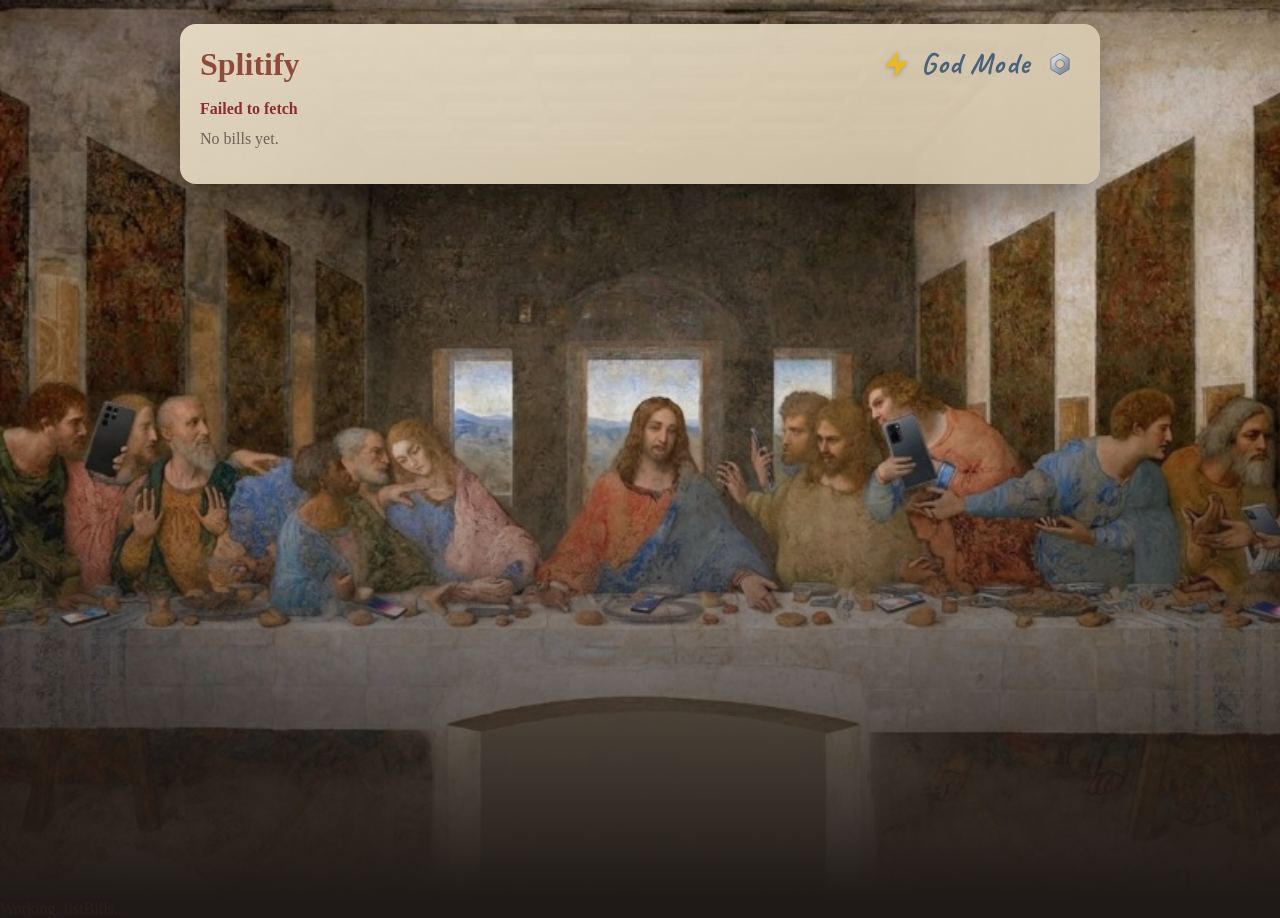
==== commit f921420a: "Align share-portion claims with theConfessional, show who claimed pie slices, and split out working-" ====
--- a/admin.html
+++ b/admin.html
@@ -8,17 +8,17 @@
   <link rel="preconnect" href="https://fonts.gstatic.com" crossorigin>
   <link href="https://fonts.googleapis.com/css2?family=Caveat:wght@400;700&display=swap" rel="stylesheet">
   <!-- bump assets/asset-version.js + all ?v= when shipping client changes -->
-  <link rel="stylesheet" href="assets/css/style.css?v=20261106c">
+  <link rel="stylesheet" href="assets/css/style.css?v=20261120b">
 </head>
 <body>
   <div id="app" class="app app--admin">
     <div id="admin-root"></div>
   </div>
-  <script src="assets/js/config/sheets-config.js?v=20261106c"></script>
-  <script src="assets/js/utils/working-indicator.js?v=20261106c"></script>
-  <script src="assets/js/utils/api.js?v=20261106c"></script>
-  <script src="assets/js/utils/formatters.js?v=20261106c"></script>
-  <script src="assets/js/pages/admin.js?v=20261106c"></script>
+  <script src="assets/js/config/sheets-config.js?v=20261120b"></script>
+  <script src="assets/js/utils/working-indicator.js?v=20261120b"></script>
+  <script src="assets/js/utils/api.js?v=20261120b"></script>
+  <script src="assets/js/utils/formatters.js?v=20261120b"></script>
+  <script src="assets/js/pages/admin.js?v=20261120b"></script>
   <script>
     (function () {
       if (typeof SplitifyAdminPage !== 'undefined') {
--- a/assets/css/style.css
+++ b/assets/css/style.css
@@ -747,7 +747,56 @@
   background: rgba(255, 255, 255, 0.34);
   min-width: 0;
 }
-.product-row__title { font-weight: 700; margin-bottom: 8px; }
+.product-row__header {
+  display: flex;
+  align-items: center;
+  gap: 0.45rem;
+  margin-bottom: 8px;
+  min-width: 0;
+}
+.product-row__title {
+  font-weight: 700;
+  line-height: 1.2;
+  flex: 1;
+  min-width: 0;
+}
+.product-row__portion-toggle {
+  flex-shrink: 0;
+  box-sizing: border-box;
+  font-size: inherit;
+  line-height: 1;
+  width: 1.2em;
+  height: 1.2em;
+  min-width: 1.2em;
+  min-height: 1.2em;
+  padding: 0;
+  border: none;
+  border-radius: 999px;
+  background: rgba(29, 50, 69, 0.78);
+  color: #fff;
+  display: inline-flex;
+  align-items: center;
+  justify-content: center;
+  cursor: pointer;
+  box-shadow: 0 1px 2px rgba(0, 0, 0, 0.2);
+  -webkit-touch-callout: none;
+  -webkit-user-select: none;
+  user-select: none;
+  touch-action: manipulation;
+}
+.product-row__portion-toggle svg {
+  width: 68%;
+  height: 68%;
+  display: block;
+  pointer-events: none;
+}
+.product-row__portion-toggle:active {
+  transform: scale(0.94);
+}
+.product-row__portion-toggle--on {
+  background: #1d3245;
+  box-shadow: 0 0 0 2px rgba(29, 50, 69, 0.28), 0 1px 2px rgba(0, 0, 0, 0.2);
+}
 /* Horizontal scroll for slot buttons (theConfessional-style strip) */
 .product-row__strip-wrap {
   overflow-x: auto;
@@ -814,45 +863,6 @@
   -webkit-touch-callout: none;
   -webkit-user-select: none;
   user-select: none;
-}
-.claims-slot-share {
-  position: absolute;
-  top: 2px;
-  right: 2px;
-  z-index: 2;
-  width: 20px;
-  height: 20px;
-  min-width: 20px;
-  min-height: 20px;
-  padding: 0;
-  border: none;
-  border-radius: 999px;
-  background: rgba(29, 50, 69, 0.88);
-  color: #fff;
-  display: inline-flex;
-  align-items: center;
-  justify-content: center;
-  cursor: pointer;
-  box-shadow: 0 1px 2px rgba(0, 0, 0, 0.25);
-  -webkit-touch-callout: none;
-  -webkit-user-select: none;
-  user-select: none;
-  touch-action: manipulation;
-}
-.claims-slot-share svg {
-  width: 12px;
-  height: 12px;
-  display: block;
-  pointer-events: none;
-}
-.claims-slot-share:active {
-  transform: scale(0.94);
-}
-.claims-slot.available .claims-slot-share {
-  background: rgba(29, 50, 69, 0.72);
-}
-.claims-slot.shared-by-other .claims-slot-share {
-  background: rgba(107, 114, 128, 0.95);
 }
 .claims-slot-btn.available { opacity: 0.55; }
 .claims-slot-btn.claimed-by-me {
@@ -1013,8 +1023,8 @@
   cursor: pointer;
 }
 .share-pie__portion--other {
-  cursor: not-allowed;
-  pointer-events: none;
+  /* Clickable so tapping shows "Claimed by <user>"; it never toggles selection. */
+  cursor: pointer;
 }
 .share-pie__portion--other path {
   stroke: #1f2937;
@@ -1209,7 +1219,10 @@
 }
 
 /* Brief message: shared pattern — see cursor-sites-shared/ui/BRIEF_MESSAGE.md */
-@import url('brief-message.css?v=20261106c');
+@import url('brief-message.css?v=20261120b');
+/* Working indicator: shared pattern — see cursor-sites-shared/ui/WORKING_INDICATOR.md */
+@import url('working-indicator.css?v=20261120b');
+
 
 .app--bill .brief-message {
   --brief-msg-bg: rgba(24, 20, 17, 0.93);
@@ -1221,38 +1234,6 @@
   --brief-msg-font-weight: 600;
   --brief-msg-max-width: min(92vw, 18rem);
   --brief-msg-shadow: 0 4px 14px rgba(0, 0, 0, 0.35);
-}
-
-.working-indicator {
-  position: fixed;
-  inset: 0;
-  z-index: 1200;
-  background: rgba(0, 0, 0, 0.28);
-  display: flex;
-  align-items: center;
-  justify-content: center;
-}
-.working-indicator.hidden { display: none; }
-.working-indicator__panel {
-  display: inline-flex;
-  align-items: center;
-  gap: 10px;
-  background: rgba(24, 20, 17, 0.92);
-  color: #efe6d4;
-  border-radius: 999px;
-  padding: 10px 16px;
-  box-shadow: 0 10px 24px rgba(0, 0, 0, 0.35);
-}
-.working-indicator__spinner {
-  width: 16px;
-  height: 16px;
-  border-radius: 999px;
-  border: 2px solid rgba(239, 230, 212, 0.3);
-  border-top-color: #efe6d4;
-  animation: splitify-spin 0.8s linear infinite;
-}
-@keyframes splitify-spin {
-  to { transform: rotate(360deg); }
 }
 
 @media (min-width: 700px) {
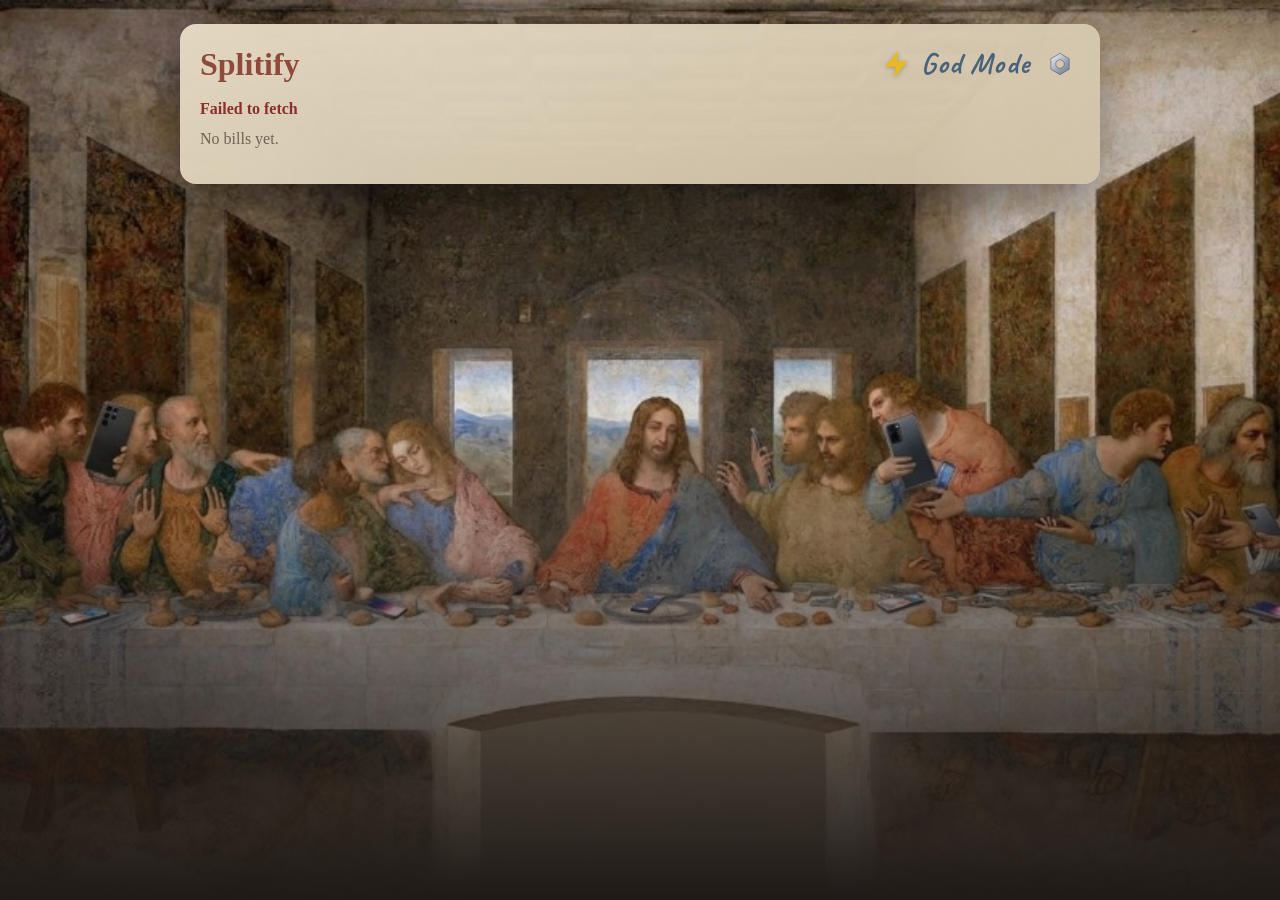
==== commit f6c3313c: "Move CSS @imports to the top of style.css so brief message and working indicator styles load. Browse" ====
--- a/admin.html
+++ b/admin.html
@@ -8,17 +8,17 @@
   <link rel="preconnect" href="https://fonts.gstatic.com" crossorigin>
   <link href="https://fonts.googleapis.com/css2?family=Caveat:wght@400;700&display=swap" rel="stylesheet">
   <!-- bump assets/asset-version.js + all ?v= when shipping client changes -->
-  <link rel="stylesheet" href="assets/css/style.css?v=20261120b">
+  <link rel="stylesheet" href="assets/css/style.css?v=20261120c">
 </head>
 <body>
   <div id="app" class="app app--admin">
     <div id="admin-root"></div>
   </div>
-  <script src="assets/js/config/sheets-config.js?v=20261120b"></script>
-  <script src="assets/js/utils/working-indicator.js?v=20261120b"></script>
-  <script src="assets/js/utils/api.js?v=20261120b"></script>
-  <script src="assets/js/utils/formatters.js?v=20261120b"></script>
-  <script src="assets/js/pages/admin.js?v=20261120b"></script>
+  <script src="assets/js/config/sheets-config.js?v=20261120c"></script>
+  <script src="assets/js/utils/working-indicator.js?v=20261120c"></script>
+  <script src="assets/js/utils/api.js?v=20261120c"></script>
+  <script src="assets/js/utils/formatters.js?v=20261120c"></script>
+  <script src="assets/js/pages/admin.js?v=20261120c"></script>
   <script>
     (function () {
       if (typeof SplitifyAdminPage !== 'undefined') {
--- a/assets/css/style.css
+++ b/assets/css/style.css
@@ -1,3 +1,9 @@
+/* @import must come before every other rule or browsers ignore it. */
+/* Brief message: shared pattern — see cursor-sites-shared/ui/BRIEF_MESSAGE.md */
+@import url('brief-message.css?v=20261120c');
+/* Working indicator: shared pattern — see cursor-sites-shared/ui/WORKING_INDICATOR.md */
+@import url('working-indicator.css?v=20261120c');
+
 :root {
   --bg: #1f1a17;
   --paper: #e8dcc6;
@@ -1218,13 +1224,9 @@
   display: block;
 }
 
-/* Brief message: shared pattern — see cursor-sites-shared/ui/BRIEF_MESSAGE.md */
-@import url('brief-message.css?v=20261120b');
-/* Working indicator: shared pattern — see cursor-sites-shared/ui/WORKING_INDICATOR.md */
-@import url('working-indicator.css?v=20261120b');
-
-
-.app--bill .brief-message {
+/* Splitify pill overrides for the shared brief message. The message is appended to
+   <body> (or moved into an open dialog), never inside .app--bill, so match on the page. */
+:root:has(.app--bill) .brief-message {
   --brief-msg-bg: rgba(24, 20, 17, 0.93);
   --brief-msg-color: #efe6d4;
   --brief-msg-border: none;
